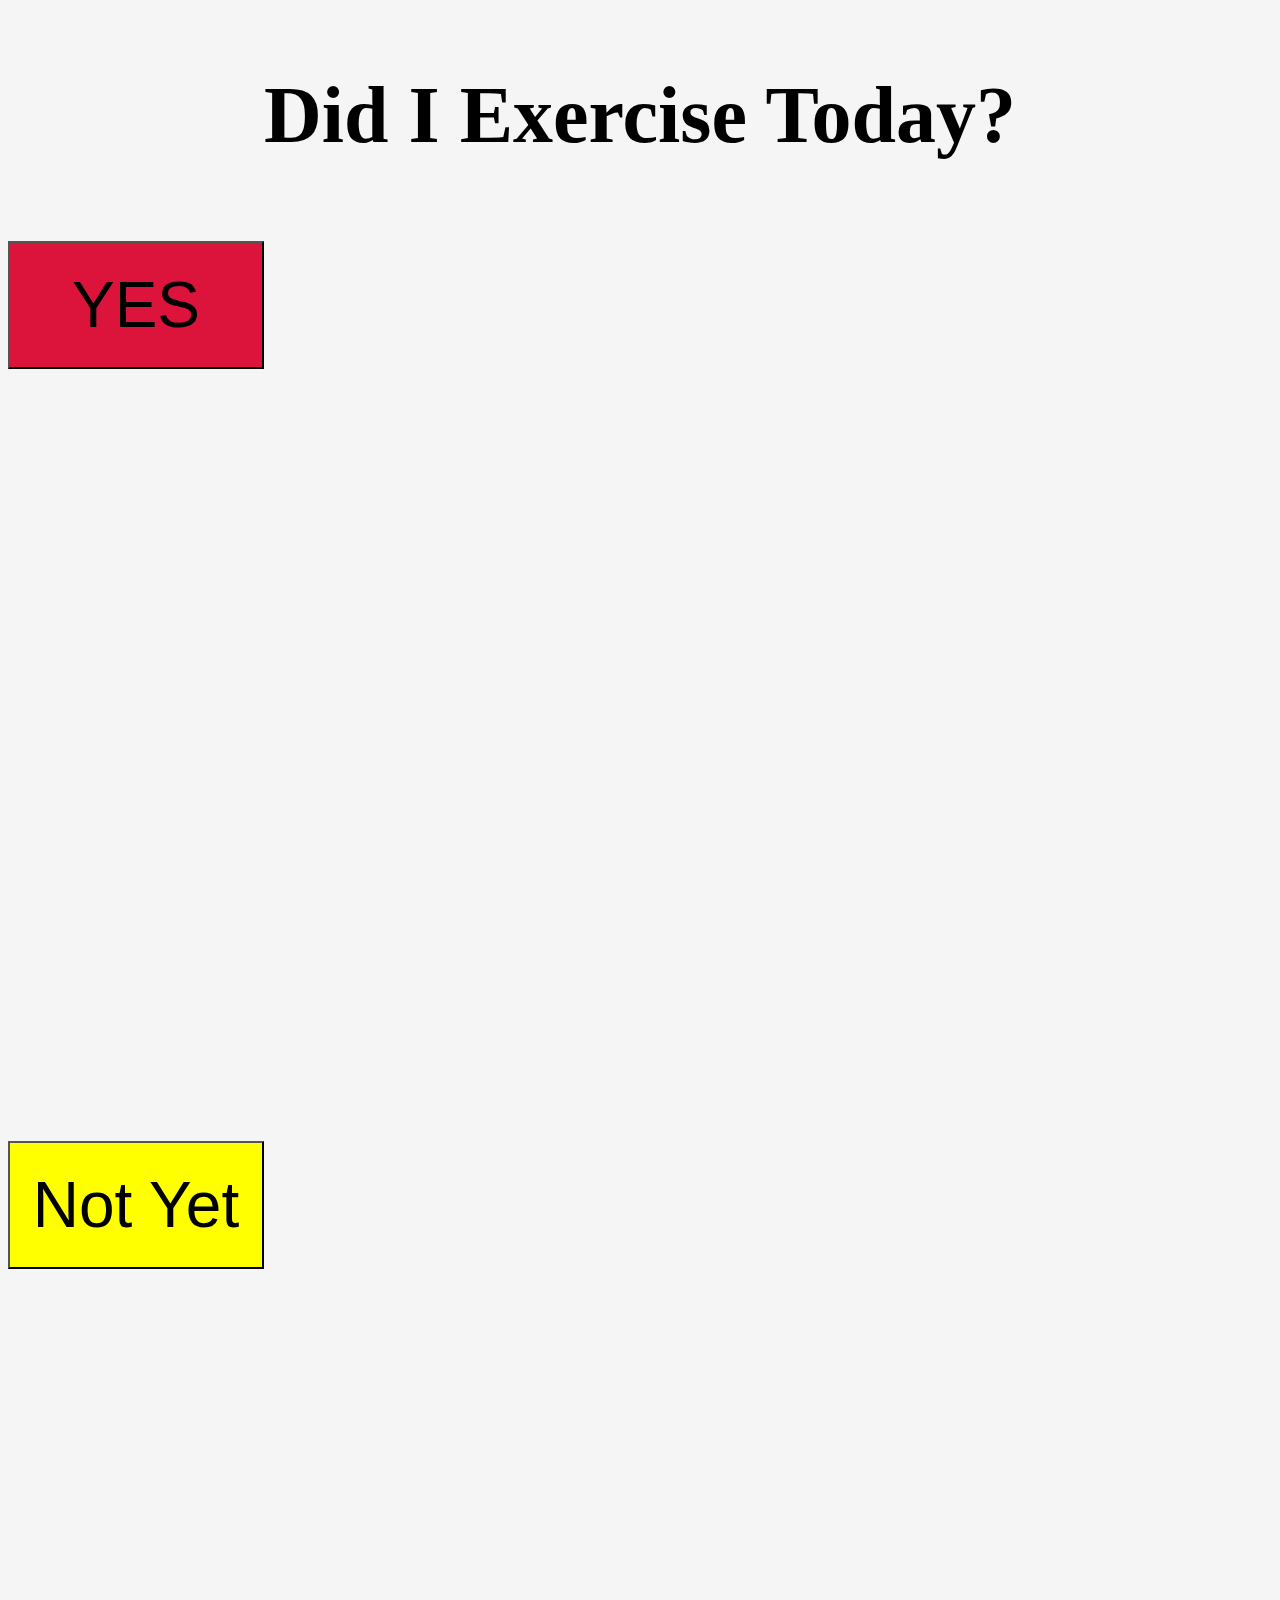
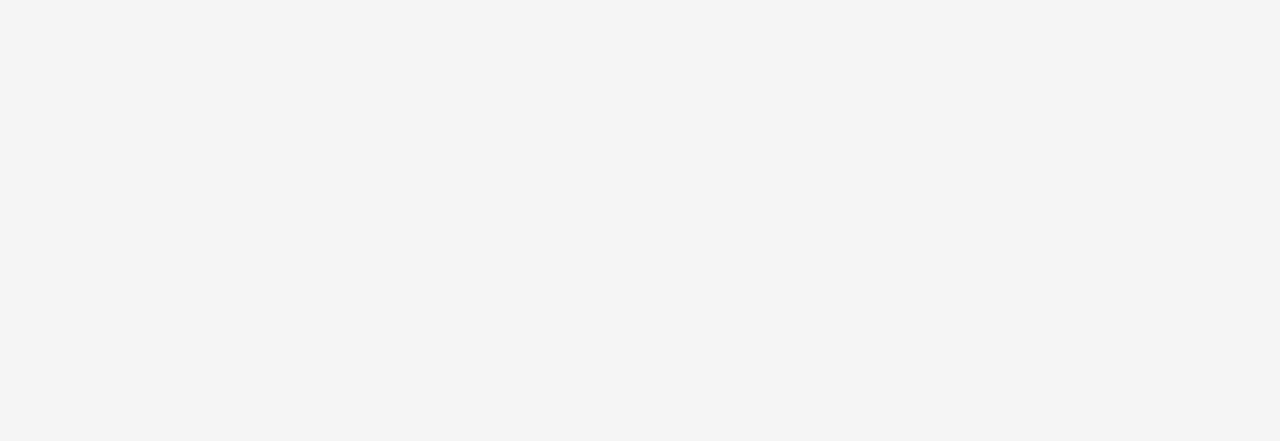
==== index.html @ 5b82c8ab "added jquery, bootstrap js" ====
<!DOCTYPE html>
<html lang="en">
<head>
  <meta charset="UTF-8">
  <link rel="stylesheet" href="https://maxcdn.bootstrapcdn.com/bootstrap/3.3.6/css/bootstrap.min.css" integrity="sha384-1q8mTJOASx8j1Au+a5WDVnPi2lkFfwwEAa8hDDdjZlpLegxhjVME1fgjWPGmkzs7" crossorigin="anonymous">
  <link rel="stylesheet" href="styles.css"> <!-- custom styles -->
  <title>Did I Exercise Today?</title>
</head>
<body>
  <div class="page-header header-container">
    <h1 class="header">Did I Exercise Today?</h1>
  </div>

  <div class="row">
    <div class="buttons-container">
      <div class="col-md-6 text-center yes-container">
        <button id="yesbutton" class="button btn btn-default">YES</button>
      </div>
      <div class="col-md-6 text-center notyet-container">
        <button id="notyetbutton" class="button btn btn-default">Not Yet</button>
      </div>
    </div>
  </div>

  <script src="https://ajax.googleapis.com/ajax/libs/jquery/2.1.3/jquery.min.js"></script>
  <script src="https://maxcdn.bootstrapcdn.com/bootstrap/3.3.6/js/bootstrap.min.js" integrity="sha384-0mSbJDEHialfmuBBQP6A4Qrprq5OVfW37PRR3j5ELqxss1yVqOtnepnHVP9aJ7xS" crossorigin="anonymous"></script>
  <script src="app.js"></script>
</body>
</html>
---- styles.css ----
*{
  box-sizing: border-box;
}

html, body{
  height: 100vh;
}

body{
  background-color: #F5F5F5;
}

.header-container{
  margin-top: 1em;
  margin-bottom: 2em;
}

.header{
  text-align: center;
  font-size: 5em;
  padding: .2em;
}

.buttons-container{
  margin: 4em 0;
}

.yes-container{
  height: 100vh;
}

.notyet-container{
  height: 100vh;
}

.button{
  font-size: 4em;
  height: 2em;
  width: 4em;
}

#yesbutton{
  background-color: #DC143C;
}

#notyetbutton{
  background-color: #FFFF00;
}
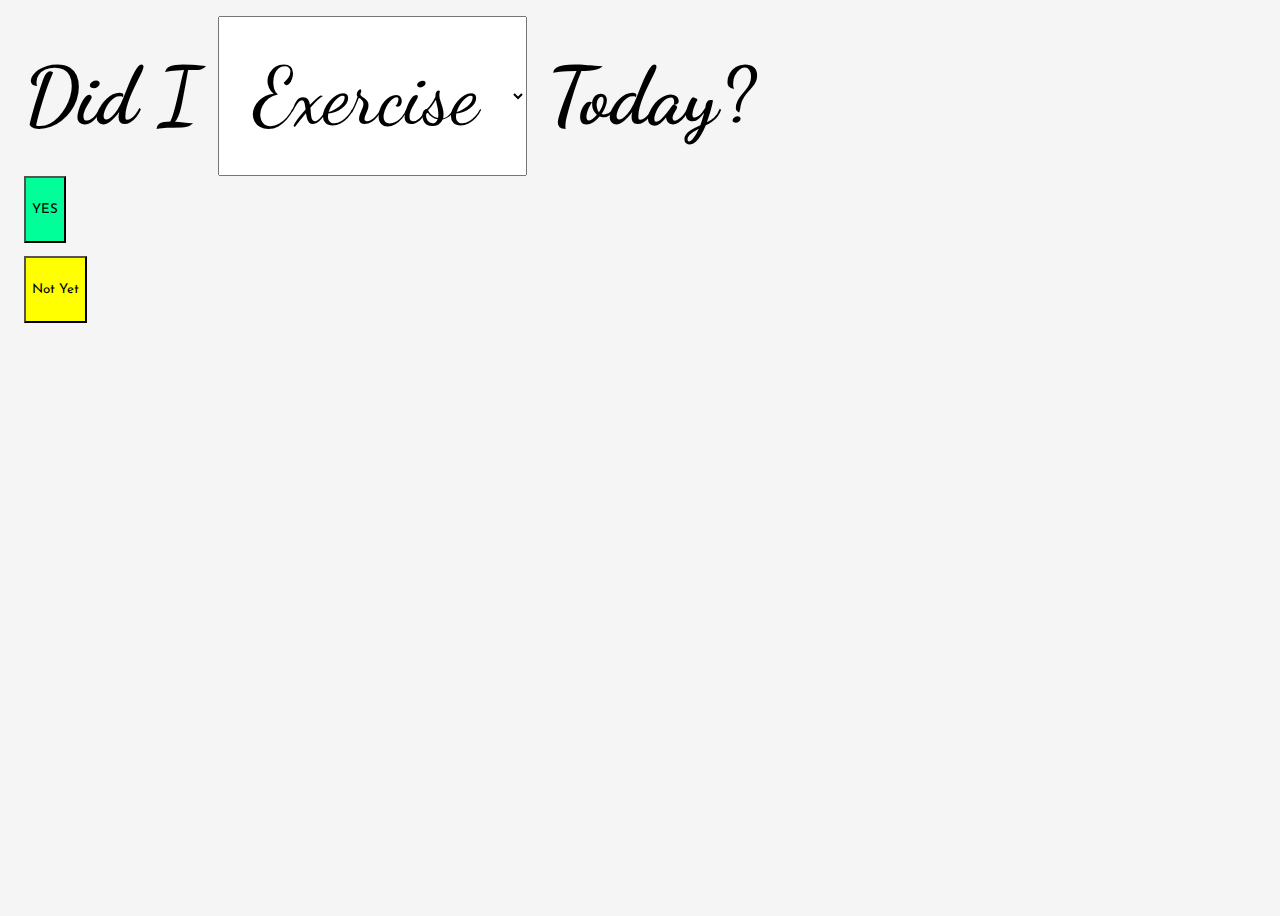
==== commit 2fcad9eb: "added form select to header" ====
--- a/index.html
+++ b/index.html
@@ -2,24 +2,36 @@
 <html lang="en">
 <head>
   <meta charset="UTF-8">
+  <!-- fonts -->
+  <link href='http://fonts.googleapis.com/css?family=Dancing+Script' rel='stylesheet' type='text/css'>
+  <link href='http://fonts.googleapis.com/css?family=Josefin+Sans' rel='stylesheet' type='text/css'>
+
+  <!-- bootstrap and custom styles -->
   <link rel="stylesheet" href="https://maxcdn.bootstrapcdn.com/bootstrap/3.3.6/css/bootstrap.min.css" integrity="sha384-1q8mTJOASx8j1Au+a5WDVnPi2lkFfwwEAa8hDDdjZlpLegxhjVME1fgjWPGmkzs7" crossorigin="anonymous">
-  <link rel="stylesheet" href="styles.css"> <!-- custom styles -->
+  <link rel="stylesheet" href="styles.css">
+
   <title>Did I Exercise Today?</title>
 </head>
 <body>
-  <div class="page-header header-container">
-    <h1 class="header">Did I Exercise Today?</h1>
+  <div class="page-header header-container row form-inline">
+    <div class="col-md-10 col-md-offset-1">
+      <h1 class="header col-md-4 col-xs-12" id="header-start">Did I</h1>
+      <select class="header form-control col-md-4 col-xs-4">
+        <option>Exercise</option>
+        <option>Eat right</option>
+        <option>Enjoy</option>
+      </select>
+      <h1 class="header col-md-4 col-xs-12" id="header-end">Today?</h1>
+    </div>
   </div>
 
-  <div class="row">
-    <div class="buttons-container">
-      <div class="col-md-6 text-center yes-container">
-        <button id="yesbutton" class="button btn btn-default">YES</button>
+  <div class="buttons-container row">
+      <div class="col-md-12 col-xs-12 text-center yes-container">
+        <button id="yesbutton" class="button btn-lg btn-default btn-block">YES</button>
       </div>
-      <div class="col-md-6 text-center notyet-container">
-        <button id="notyetbutton" class="button btn btn-default">Not Yet</button>
+      <div class="col-md-12 col-xs-12 text-center notyet-container">
+        <button id="notyetbutton" class="button btn-lg btn-default btn-block">Not Yet</button>
       </div>
-    </div>
   </div>
 
   <script src="https://ajax.googleapis.com/ajax/libs/jquery/2.1.3/jquery.min.js"></script>
--- a/styles.css
+++ b/styles.css
@@ -10,37 +10,41 @@
   background-color: #F5F5F5;
 }
 
+/*font styles for header and buttons*/
+h1, select.header{
+  font-family: 'Dancing Script', Georgia, Times, serif;
+}
+button{
+  font-family: 'Josefin Sans', Helvetica, Arial, sans-serif;
+}
+
+/*header styles*/
 .header-container{
   margin-top: 1em;
-  margin-bottom: 2em;
 }
 
 .header{
-  text-align: center;
   font-size: 5em;
   padding: .2em;
+  display: inline;
+  text-align: center;
 }
 
-.buttons-container{
-  margin: 4em 0;
+.form-control{
+  height: 2em;
 }
 
-.yes-container{
-  height: 100vh;
+/*button section styles*/
+.buttons-container{
+  margin: 0 1em;
 }
 
-.notyet-container{
-  height: 100vh;
+button{
+  height: 5em;
 }
-
-.button{
-  font-size: 4em;
-  height: 2em;
-  width: 4em;
-}
-
 #yesbutton{
-  background-color: #DC143C;
+  background-color: #00ff99;
+  margin-bottom: 1em;
 }
 
 #notyetbutton{
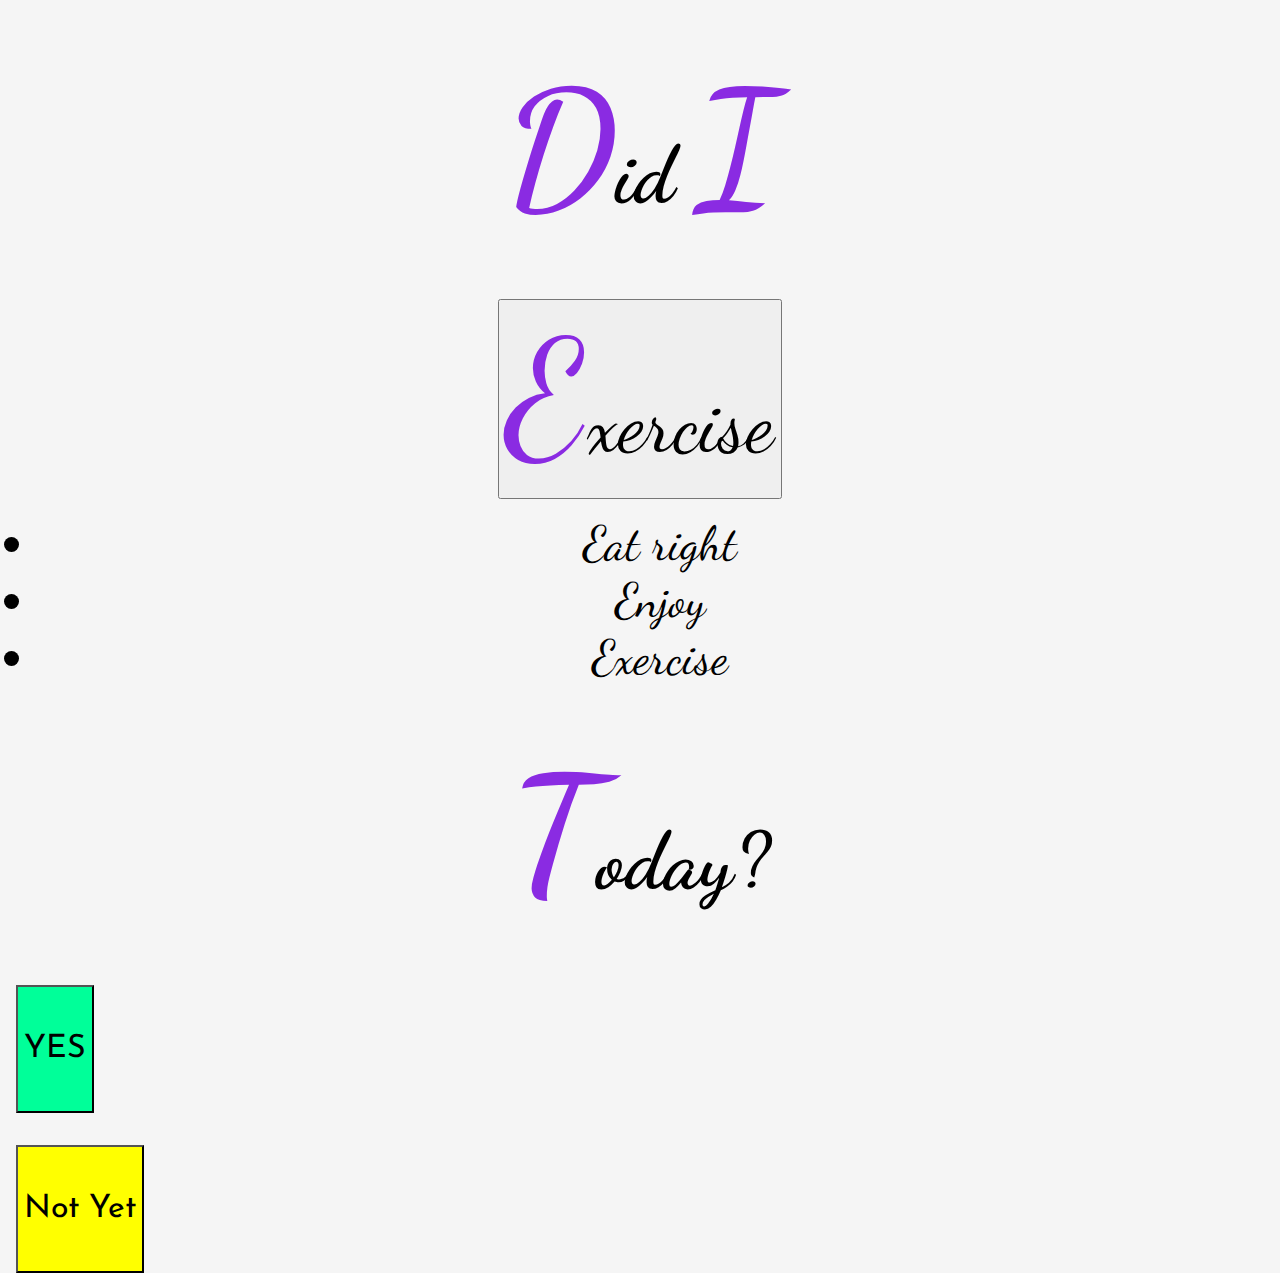
==== commit 20b628e5: "added dropdown with select functioning" ====
--- a/index.html
+++ b/index.html
@@ -13,15 +13,22 @@
   <title>Did I Exercise Today?</title>
 </head>
 <body>
-  <div class="page-header header-container row form-inline">
+  <div class="header-container row form-inline">
     <div class="col-md-10 col-md-offset-1">
-      <h1 class="header col-md-4 col-xs-12" id="header-start">Did I</h1>
-      <select class="header form-control col-md-4 col-xs-4">
-        <option>Exercise</option>
-        <option>Eat right</option>
-        <option>Enjoy</option>
-      </select>
-      <h1 class="header col-md-4 col-xs-12" id="header-end">Today?</h1>
+      <h1 class="col-md-4 col-xs-12">Did <span>I</span></h1>
+      <!-- <h1 class="col-md-2 col-xs-12">I</h1> -->
+      <div class="btn-group dropdown col-md-4 col-xs-12">
+        <button id="dLabel" type="button" data-toggle="dropdown" aria-haspopup="true" aria-expanded="false">
+          Exercise
+          <span class="caret"></span>
+        </button>
+        <ul class="dropdown-menu" aria-labelledby="dLabel">
+          <li>Eat right</li>
+          <li>Enjoy</li>
+          <li>Exercise</li>
+        </ul>
+      </div>
+      <h1 class="col-md-4 col-xs-12" id="header-end">Today?</h1>
     </div>
   </div>
 
--- a/styles.css
+++ b/styles.css
@@ -1,37 +1,44 @@
 *{
   box-sizing: border-box;
-}
-
-html, body{
-  height: 100vh;
+  /*border: 1px green solid;*/
 }
 
 body{
   background-color: #F5F5F5;
+  margin: 0;
 }
 
 /*font styles for header and buttons*/
-h1, select.header{
+h1, .dropdown button, .dropdown-menu li{
   font-family: 'Dancing Script', Georgia, Times, serif;
+  font-size: 5em;
 }
-button{
+.buttons-container button{
   font-family: 'Josefin Sans', Helvetica, Arial, sans-serif;
+  font-size: 2em;
 }
 
 /*header styles*/
 .header-container{
-  margin-top: 1em;
-}
-
-.header{
-  font-size: 5em;
-  padding: .2em;
   display: inline;
   text-align: center;
 }
 
-.form-control{
-  height: 2em;
+.dropdown button{
+  height: 2.5em;
+}
+
+.dropdown-menu{
+  background-color: #F5F5F5;
+}
+
+.dropdown-menu li{
+  font-size: 3em;
+}
+
+h1::first-letter, #dLabel::first-letter, span {
+    font-size: 200%;
+    color: #8A2BE2;
 }
 
 /*button section styles*/
@@ -40,8 +47,9 @@
 }
 
 button{
-  height: 5em;
+  height: 4em;
 }
+
 #yesbutton{
   background-color: #00ff99;
   margin-bottom: 1em;
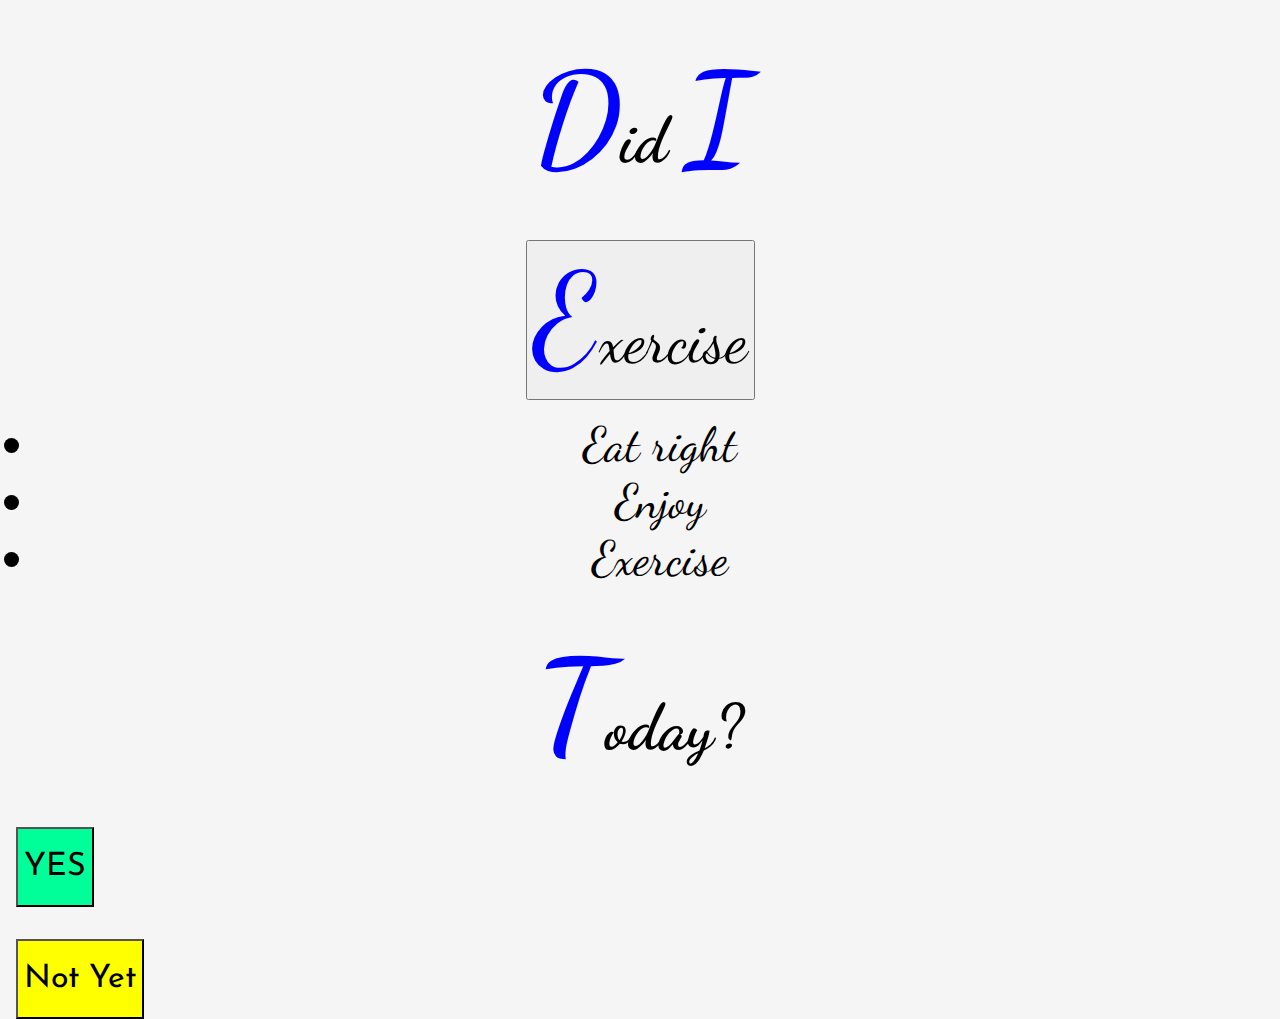
==== commit d84a5fcc: "styling dropdown" ====
--- a/index.html
+++ b/index.html
@@ -10,13 +10,17 @@
   <link rel="stylesheet" href="https://maxcdn.bootstrapcdn.com/bootstrap/3.3.6/css/bootstrap.min.css" integrity="sha384-1q8mTJOASx8j1Au+a5WDVnPi2lkFfwwEAa8hDDdjZlpLegxhjVME1fgjWPGmkzs7" crossorigin="anonymous">
   <link rel="stylesheet" href="styles.css">
 
+  <!-- bootstrap js and jquery -->
+  <script src="https://ajax.googleapis.com/ajax/libs/jquery/2.1.3/jquery.min.js"></script>
+  <script src="https://maxcdn.bootstrapcdn.com/bootstrap/3.3.6/js/bootstrap.min.js" integrity="sha384-0mSbJDEHialfmuBBQP6A4Qrprq5OVfW37PRR3j5ELqxss1yVqOtnepnHVP9aJ7xS" crossorigin="anonymous"></script>
+  <script src="app.js"></script>
+
   <title>Did I Exercise Today?</title>
 </head>
 <body>
   <div class="header-container row form-inline">
     <div class="col-md-10 col-md-offset-1">
       <h1 class="col-md-4 col-xs-12">Did <span>I</span></h1>
-      <!-- <h1 class="col-md-2 col-xs-12">I</h1> -->
       <div class="btn-group dropdown col-md-4 col-xs-12">
         <button id="dLabel" type="button" data-toggle="dropdown" aria-haspopup="true" aria-expanded="false">
           Exercise
@@ -41,8 +45,5 @@
       </div>
   </div>
 
-  <script src="https://ajax.googleapis.com/ajax/libs/jquery/2.1.3/jquery.min.js"></script>
-  <script src="https://maxcdn.bootstrapcdn.com/bootstrap/3.3.6/js/bootstrap.min.js" integrity="sha384-0mSbJDEHialfmuBBQP6A4Qrprq5OVfW37PRR3j5ELqxss1yVqOtnepnHVP9aJ7xS" crossorigin="anonymous"></script>
-  <script src="app.js"></script>
 </body>
 </html>
--- a/styles.css
+++ b/styles.css
@@ -1,6 +1,5 @@
 *{
   box-sizing: border-box;
-  /*border: 1px green solid;*/
 }
 
 body{
@@ -11,7 +10,7 @@
 /*font styles for header and buttons*/
 h1, .dropdown button, .dropdown-menu li{
   font-family: 'Dancing Script', Georgia, Times, serif;
-  font-size: 5em;
+  font-size: 4em;
 }
 .buttons-container button{
   font-family: 'Josefin Sans', Helvetica, Arial, sans-serif;
@@ -38,7 +37,7 @@
 
 h1::first-letter, #dLabel::first-letter, span {
     font-size: 200%;
-    color: #8A2BE2;
+    color: blue;
 }
 
 /*button section styles*/
@@ -47,7 +46,7 @@
 }
 
 button{
-  height: 4em;
+  height: 2.5em;
 }
 
 #yesbutton{
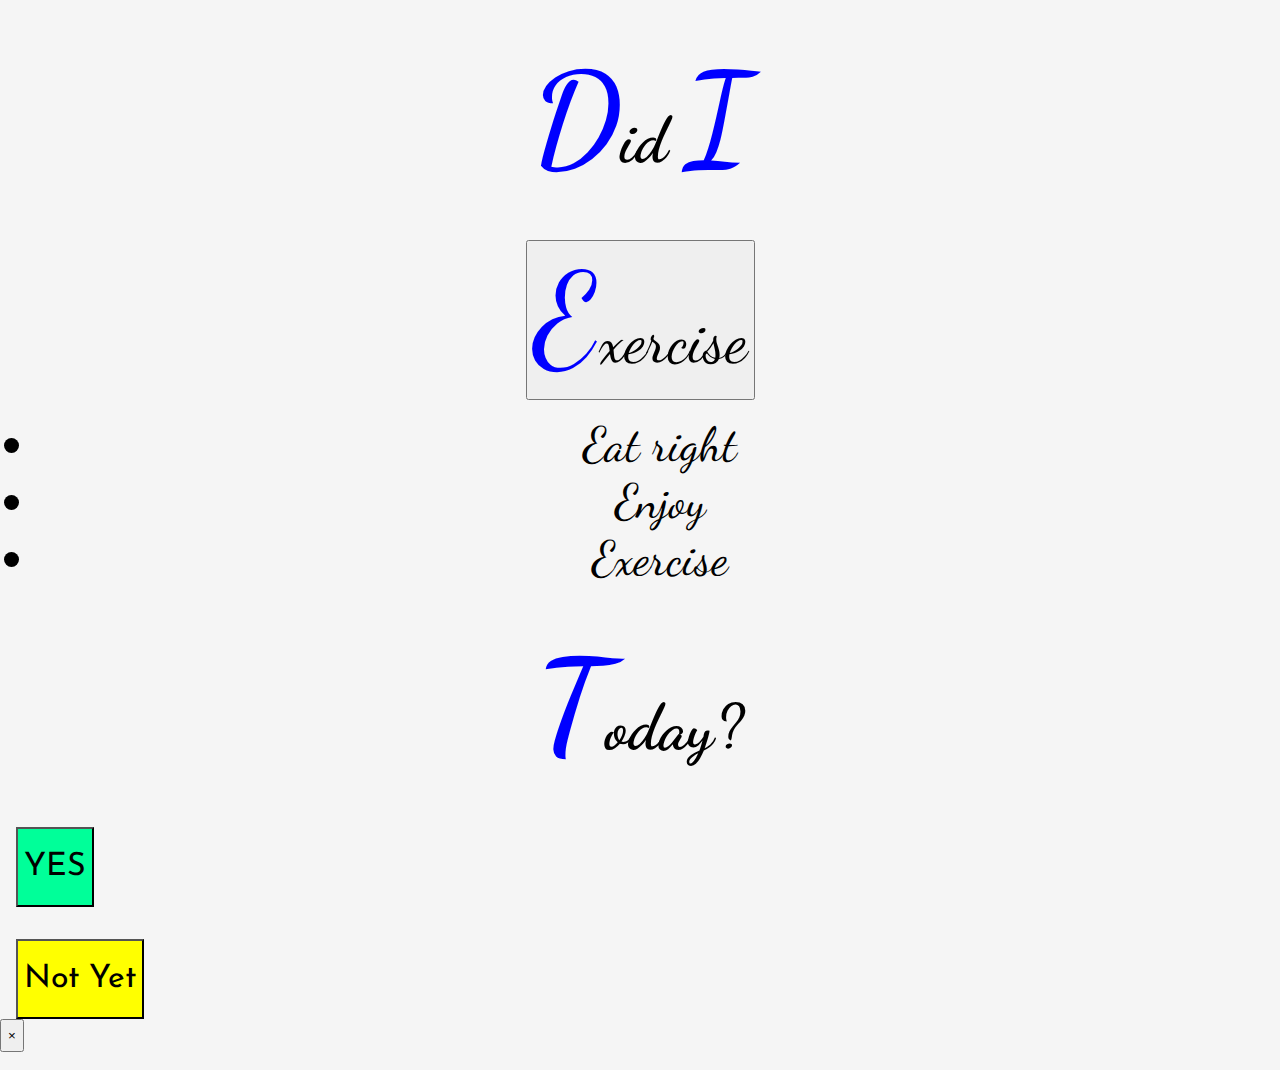
==== commit b4ed5545: "show responsive image in modal is working" ====
--- a/index.html
+++ b/index.html
@@ -45,5 +45,19 @@
       </div>
   </div>
 
+  <!-- Image Modal -->
+  <div id="imageModal" class="modal fade" role="dialog">
+    <div class="modal-dialog">
+      <div class="modal-content">
+        <div class="modal-header">
+          <button type="button" class="close" data-dismiss="modal">&times;</button>
+        </div>
+        <div class="modal-body">
+          <img src="" id="imagepreview" class="img-responsive">
+        </div>
+      </div>
+    </div>
+  </div>
+
 </body>
 </html>
--- a/styles.css
+++ b/styles.css
@@ -57,3 +57,13 @@
 #notyetbutton{
   background-color: #FFFF00;
 }
+
+/*modal style*/
+.modal-dialog{
+  max-width: 100vw;
+  max-height: 100vh;
+}
+
+.modal-body .img-responsive{
+  margin: 0 auto;
+}
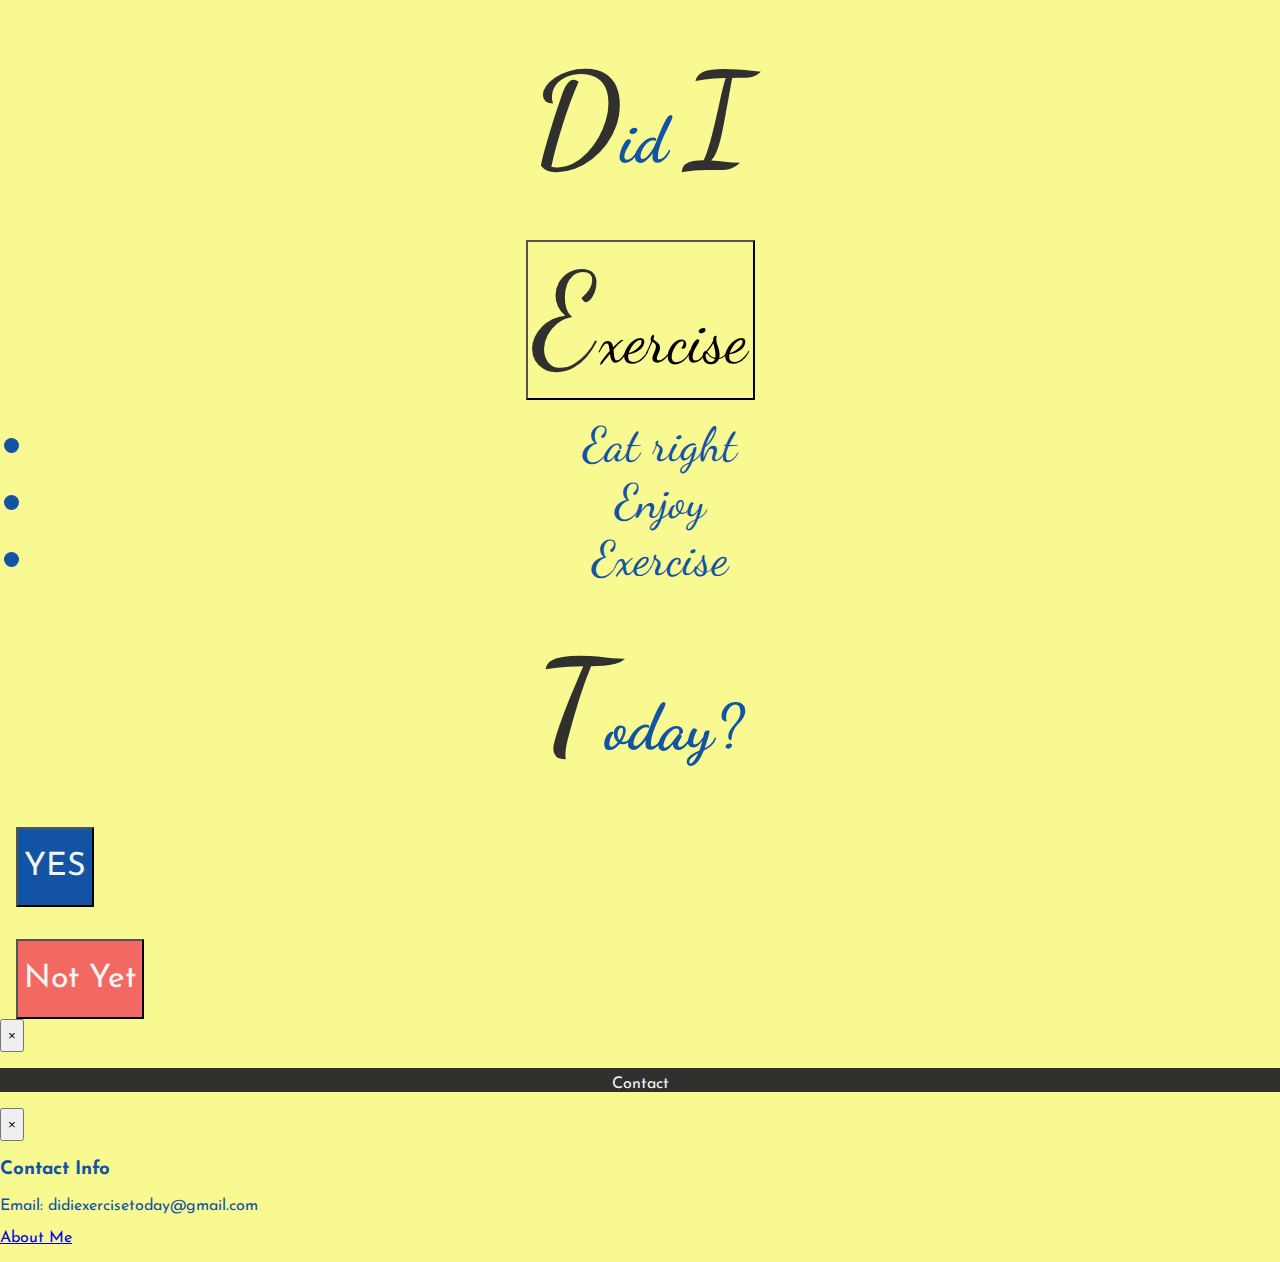
==== commit ffd48cbe: "added contact modal, updated styles, media queries" ====
--- a/index.html
+++ b/index.html
@@ -19,9 +19,9 @@
 </head>
 <body>
   <div class="header-container row form-inline">
-    <div class="col-md-10 col-md-offset-1">
-      <h1 class="col-md-4 col-xs-12">Did <span>I</span></h1>
-      <div class="btn-group dropdown col-md-4 col-xs-12">
+    <div class="col-sm-10 col-sm-offset-1">
+      <h1 class="col-sm-4 col-xs-12">Did <span>I</span></h1>
+      <div class="btn-group dropdown col-sm-4 col-xs-12">
         <button id="dLabel" type="button" data-toggle="dropdown" aria-haspopup="true" aria-expanded="false">
           Exercise
           <span class="caret"></span>
@@ -32,7 +32,7 @@
           <li>Exercise</li>
         </ul>
       </div>
-      <h1 class="col-md-4 col-xs-12" id="header-end">Today?</h1>
+      <h1 class="col-sm-4 col-xs-12" id="header-end">Today?</h1>
     </div>
   </div>
 
@@ -49,11 +49,31 @@
   <div id="imageModal" class="modal fade" role="dialog">
     <div class="modal-dialog">
       <div class="modal-content">
+        <!-- <div class="modal-header">
+        </div> -->
+        <div class="modal-body">
+          <button type="button" class="close" data-dismiss="modal">&times;</button>
+          <img src="" id="imagepreview" class="img-responsive">
+        </div>
+      </div>
+    </div>
+  </div>
+
+  <div class="footer navbar navbar-fixed-bottom col-md-12 col-xs-12">
+    <p id="contactlink">Contact</p>
+  </div>
+
+  <!-- Contact Modal -->
+  <div id="contactModal" class="modal fade" role="dialog">
+    <div class="modal-dialog">
+      <div class="modal-content">
         <div class="modal-header">
           <button type="button" class="close" data-dismiss="modal">&times;</button>
+          <h3 class="modal-title">Contact Info</h3>
         </div>
         <div class="modal-body">
-          <img src="" id="imagepreview" class="img-responsive">
+          <p>Email: didiexercisetoday@gmail.com</p>
+          <p><a href="http://www.aredj.com" target="_blank">About Me</a></p>
         </div>
       </div>
     </div>
--- a/styles.css
+++ b/styles.css
@@ -3,8 +3,9 @@
 }
 
 body{
-  background-color: #F5F5F5;
+  background-color: #f8f991;
   margin: 0;
+  color: #1253a4;
 }
 
 /*font styles for header and buttons*/
@@ -15,6 +16,11 @@
 .buttons-container button{
   font-family: 'Josefin Sans', Helvetica, Arial, sans-serif;
   font-size: 2em;
+  color: #f4f4f2;
+}
+.footer, .modal-dialog{
+  font-family: 'Josefin Sans', Helvetica, Arial, sans-serif;
+  font-size: 1em;
 }
 
 /*header styles*/
@@ -27,8 +33,8 @@
   height: 2.5em;
 }
 
-.dropdown-menu{
-  background-color: #F5F5F5;
+.dropdown-menu, .dropdown button{
+  background-color: #f8f991;
 }
 
 .dropdown-menu li{
@@ -37,7 +43,7 @@
 
 h1::first-letter, #dLabel::first-letter, span {
     font-size: 200%;
-    color: blue;
+    color: #30302f;
 }
 
 /*button section styles*/
@@ -50,12 +56,12 @@
 }
 
 #yesbutton{
-  background-color: #00ff99;
+  background-color: #1253a4;
   margin-bottom: 1em;
 }
 
 #notyetbutton{
-  background-color: #FFFF00;
+  background-color: #f26964;
 }
 
 /*modal style*/
@@ -67,3 +73,31 @@
 .modal-body .img-responsive{
   margin: 0 auto;
 }
+
+/*footer style*/
+.footer {
+  text-align: center;
+  background-color: #30302f;
+}
+
+#contactlink{
+  color: #f4f4f2;
+  padding-top: .5em;
+}
+
+/* media queries */
+@media screen and (max-width: 800px) {
+
+  h1, .dropdown button, .dropdown-menu li{
+    font-size: 2.5em;
+  }
+  .buttons-container button{
+    font-family: 'Josefin Sans', Helvetica, Arial, sans-serif;
+    font-size: 1.5em;
+    color: #f4f4f2;
+  }
+  .footer, .modal-dialog{
+    font-family: 'Josefin Sans', Helvetica, Arial, sans-serif;
+    font-size: 1em;
+  }
+}
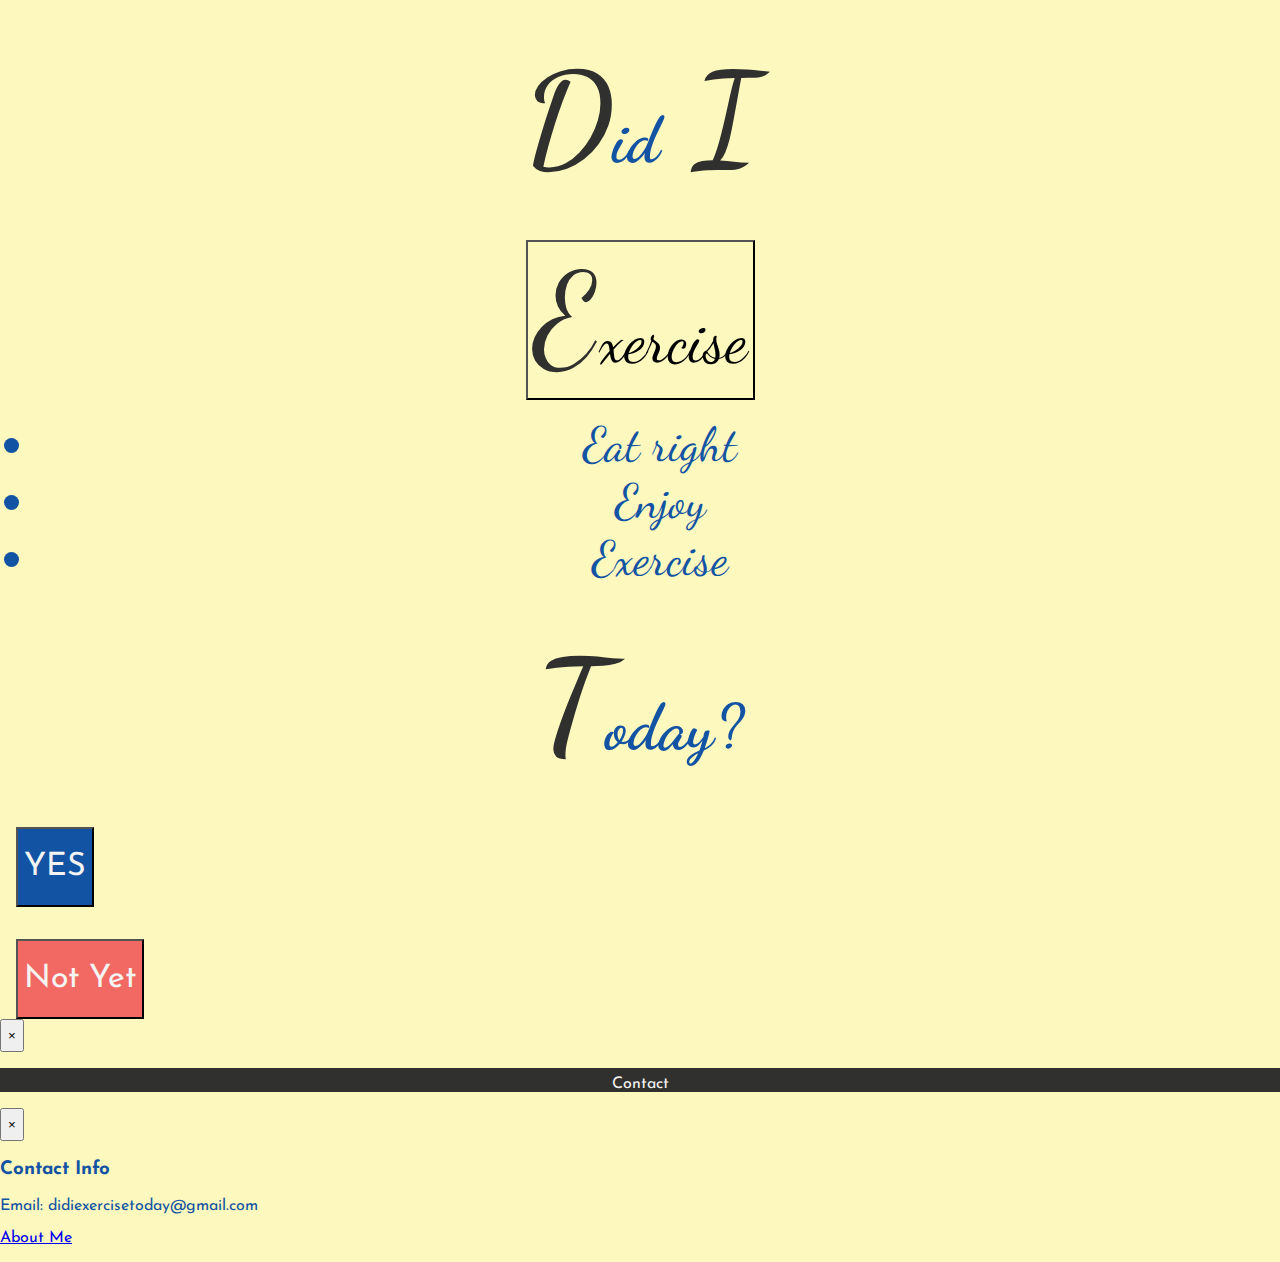
==== commit 68ed2ade: "fixed img src path, changed media query" ====
--- a/index.html
+++ b/index.html
@@ -20,13 +20,13 @@
 <body>
   <div class="header-container row form-inline">
     <div class="col-sm-10 col-sm-offset-1">
-      <h1 class="col-sm-4 col-xs-12">Did <span>I</span></h1>
+      <h1 class="col-sm-4 col-xs-12">Did &nbsp<span>I</span></h1>
       <div class="btn-group dropdown col-sm-4 col-xs-12">
         <button id="dLabel" type="button" data-toggle="dropdown" aria-haspopup="true" aria-expanded="false">
           Exercise
           <span class="caret"></span>
         </button>
-        <ul class="dropdown-menu" aria-labelledby="dLabel">
+        <ul class="dropdown-menu dropdown-menu-left" aria-labelledby="dLabel">
           <li>Eat right</li>
           <li>Enjoy</li>
           <li>Exercise</li>
--- a/styles.css
+++ b/styles.css
@@ -3,7 +3,7 @@
 }
 
 body{
-  background-color: #f8f991;
+  background-color: #fcf8be;
   margin: 0;
   color: #1253a4;
 }
@@ -34,11 +34,15 @@
 }
 
 .dropdown-menu, .dropdown button{
-  background-color: #f8f991;
+  background-color: #fcf8be;
 }
 
 .dropdown-menu li{
   font-size: 3em;
+}
+
+.dropdown-menu-left{
+  text-align: center;
 }
 
 h1::first-letter, #dLabel::first-letter, span {
@@ -86,7 +90,7 @@
 }
 
 /* media queries */
-@media screen and (max-width: 800px) {
+@media screen and (max-width: 962px) {
 
   h1, .dropdown button, .dropdown-menu li{
     font-size: 2.5em;
